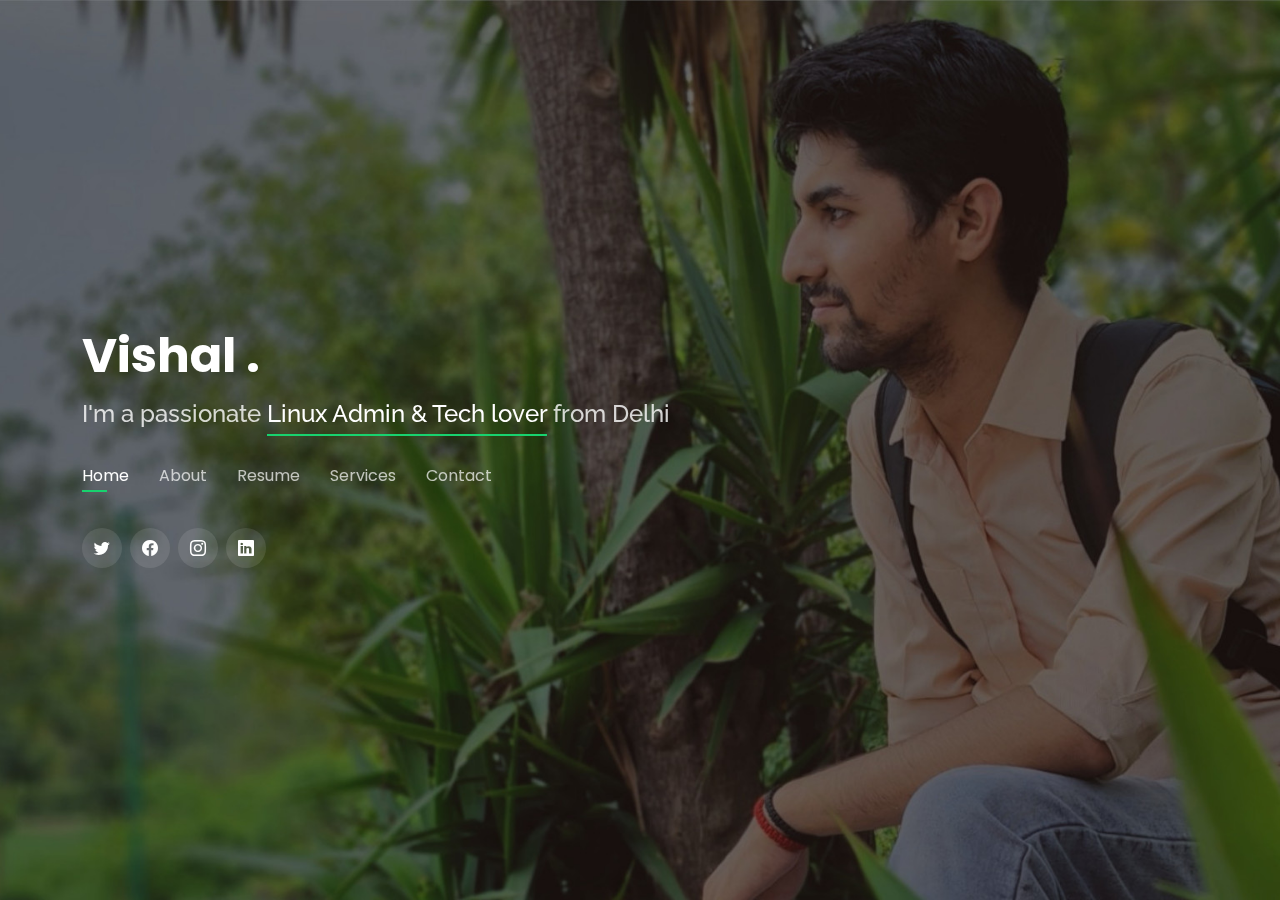
==== index.html @ 0588e247 "My CV" ====
<!DOCTYPE html>
<html lang="en">

<head>
  <meta charset="utf-8">
  <meta content="width=device-width, initial-scale=1.0" name="viewport">

  <title>Personal Bootstrap Template</title>
  <meta content="" name="description">
  <meta content="" name="keywords">

  <!-- Favicons -->
  <link href="assets/img/me.jpg" rel="icon">
  <link href="assets/img/me.jpg" rel="apple-touch-icon">

  <!-- Google Fonts -->
  <link href="https://fonts.googleapis.com/css?family=Open+Sans:300,300i,400,400i,600,600i,700,700i|Raleway:300,300i,400,400i,500,500i,600,600i,700,700i|Poppins:300,300i,400,400i,500,500i,600,600i,700,700i" rel="stylesheet">

  <!-- Vendor CSS Files -->
  <link href="assets/vendor/bootstrap/css/bootstrap.min.css" rel="stylesheet">
  <link href="assets/vendor/bootstrap-icons/bootstrap-icons.css" rel="stylesheet">
  <link href="assets/vendor/boxicons/css/boxicons.min.css" rel="stylesheet">
  <link href="assets/vendor/glightbox/css/glightbox.min.css" rel="stylesheet">
  <link href="assets/vendor/remixicon/remixicon.css" rel="stylesheet">
  <link href="assets/vendor/swiper/swiper-bundle.min.css" rel="stylesheet">

  <!-- Main CSS File -->
  <link href="assets/css/style.css" rel="stylesheet">

</head>

<body>

  <!-- ======= Header ======= -->
  <header id="header">
    <div class="container">

      <h1><a href="index.html">Vishal .</a></h1>
      <h2>I'm a passionate <span>Linux Admin & Tech lover</span> from Delhi</h2>

      <nav id="navbar" class="navbar">
        <ul>
          <li><a class="nav-link active" href="#header">Home</a></li>
          <li><a class="nav-link" href="#about">About</a></li>
          <li><a class="nav-link" href="#resume">Resume</a></li>
          <li><a class="nav-link" href="#services">Services</a></li>
          <!-- <li><a class="nav-link" href="#portfolio">Portfolio</a></li> -->
          <li><a class="nav-link" href="#contact">Contact</a></li>
        </ul>
        <i class="bi bi-list mobile-nav-toggle"></i>
      </nav><!-- .navbar -->
      
      <div class="social-links">
        <a href="#" class="twitter"><i class="bi bi-twitter"></i></a>
        <a href="#" class="facebook"><i class="bi bi-facebook"></i></a>
        <a href="#" class="instagram"><i class="bi bi-instagram"></i></a>
        <a href="https://www.linkedin.com/in/vishal-sudo" class="linkedin"><i class="bi bi-linkedin"></i></a>
      </div>
      <!-- <div class=button ><a class="bi btn btn-primary btn-xl nav-link" href="https://viar-os.github.io">Who am i</a></div> -->
    </div>
  </header><!-- End Header -->

  <!-- ======= About Section ======= -->
  <section id="about" class="about">

    <!-- ======= About Me ======= -->
    <div class="about-me container">

      <div class="section-title">
        <h2>About</h2>
        <p>Learn more about me</p>
      </div>

      <div class="row">
        <div class="col-lg-4" data-aos="fade-right">
          <img src="assets/img/me.jpg" class="img-fluid" alt="">
        </div>
        <div class="col-lg-8 pt-4 pt-lg-0 content" data-aos="fade-left">
          <h3>Linux System Admin/Devloper</h3>
          <p class="fst-italic">
            About Me :
          </p>
          <div class="row">
            <div class="col-lg-6">
              <ul>
                <li><i class="bi bi-chevron-right"></i> <strong>Birthday:</strong> <span>18 Jan 2000 </span></li>
                <li><i class="bi bi-chevron-right"></i> <strong>Website:</strong> <span>www.vishal-sudo.github.io</span></li>
                <li><i class="bi bi-chevron-right"></i> <strong>Phone:</strong> <span>+91 9968747311</span></li>
                <li><i class="bi bi-chevron-right"></i> <strong>City:</strong> <span>New Delhi, India</span></li>
              </ul>
            </div>
            <div class="col-lg-6">
              <ul>
                <li><i class="bi bi-chevron-right"></i> <strong>Age:</strong> <span>23</span></li>
                <li><i class="bi bi-chevron-right"></i> <strong>Degree:</strong> <span>Bachelor (Pursuing Masters)</span></li>
                <li><i class="bi bi-chevron-right"></i> <strong>PhEmailone:</strong> <span>vishal1.80arya@gmail.com</span></li>
                <li><i class="bi bi-chevron-right"></i> <strong>Freelance:</strong> <span>Available</span></li>
              </ul>
            </div>
          </div>
          <p>
            A person who believe in hard work with an ability to learn new things and to ensure that the task is complete within the given time limit. and want to Secure a
            good level position in an organization, where I can effectively utilize my expertise, interpersonal, technical and leadership skill in the field of
            Information technology, while contributing to the development of the organization & updating Myself.
          </p>
        </div>
      </div>

    </div><!-- End About Me -->

    <!-- ======= Counts ======= -->
    <div class="counts container">

      <div class="row">

        <div class="col-lg-3 col-md-6">
          <div class="count-box">
            <i class="bi bi-emoji-smile"></i>
            <span data-purecounter-start="0" data-purecounter-end="2" data-purecounter-duration="1" class="purecounter"></span>
            <p>Years 0f Experience</p>
          </div>
        </div>

        <div class="col-lg-3 col-md-6 mt-5 mt-md-0">
          <div class="count-box">
            <i class="bi bi-journal-richtext"></i>
            <span data-purecounter-start="0" data-purecounter-end="2" data-purecounter-duration="1" class="purecounter"></span>
            <p>Projects</p>
          </div>
        </div>

        <div class="col-lg-3 col-md-6 mt-5 mt-lg-0">
          <div class="count-box">
            <i class="bi bi-headset"></i>
            <span data-purecounter-start="0" data-purecounter-end="1584" data-purecounter-duration="1" class="purecounter"></span>
            <p>Hours Of Support</p>
          </div>
        </div>

        <div class="col-lg-3 col-md-6 mt-5 mt-lg-0">
          <div class="count-box">
            <i class="bi bi-award"></i>
            <span data-purecounter-start="0" data-purecounter-end="4" data-purecounter-duration="1" class="purecounter"></span>
            <p>Major Achievment</p>
          </div>
        </div>

      </div>

    </div><!-- End Counts -->

    <!-- ======= Skills  ======= -->
    <div class="skills container">

      <div class="section-title">
        <h2>Skills</h2>
      </div>

      <div class="row skills-content">

        <div class="col-lg-6">

          <div class="progress">
            <span class="skill">Linux (arch/ubunntu/redhat based)<i class="val">80%</i></span>
            <div class="progress-bar-wrap">
              <div class="progress-bar" role="progressbar" aria-valuenow="80" aria-valuemin="0" aria-valuemax="100"></div>
            </div>
          </div>
                    
          <div class="progress">
            <span class="skill">Java <i class="val">70%</i></span>
            <div class="progress-bar-wrap">
              <div class="progress-bar" role="progressbar" aria-valuenow="70" aria-valuemin="0" aria-valuemax="100"></div>
            </div>
          </div>

          <div class="progress">
            <span class="skill">C/C++ <i class="val">75%</i></span>
            <div class="progress-bar-wrap">
              <div class="progress-bar" role="progressbar" aria-valuenow="75" aria-valuemin="0" aria-valuemax="100"></div>
            </div>
          </div>

          <div class="progress">
            <span class="skill">DHTML <i class="val">75%</i></span>
            <div class="progress-bar-wrap">
              <div class="progress-bar" role="progressbar" aria-valuenow="75" aria-valuemin="0" aria-valuemax="100"></div>
            </div>
          </div>

          <div class="progress">
            <span class="skill">React-native <i class="val">60%</i></span>
            <div class="progress-bar-wrap">
              <div class="progress-bar" role="progressbar" aria-valuenow="60" aria-valuemin="0" aria-valuemax="100"></div>
            </div>
          </div>

          <div class="progress">
            <span class="skill">Samba Server/Apache <i class="val">70%</i></span>
            <div class="progress-bar-wrap">
              <div class="progress-bar" role="progressbar" aria-valuenow="70" aria-valuemin="0" aria-valuemax="100"></div>
            </div>
          </div>

          <div class="progress">
            <span class="skill">Inkscape <i class="val">90%</i></span>
            <div class="progress-bar-wrap">
              <div class="progress-bar" role="progressbar" aria-valuenow="90" aria-valuemin="0" aria-valuemax="100"></div>
            </div>
          </div>

          <div class="progress">
            <span class="skill">PyQt <i class="val">75%</i></span>
            <div class="progress-bar-wrap">
              <div class="progress-bar" role="progressbar" aria-valuenow="75" aria-valuemin="0" aria-valuemax="100"></div>
            </div>
          </div>

          <div class="progress">
            <span class="skill">Git <i class="val">70%</i></span>
            <div class="progress-bar-wrap">
              <div class="progress-bar" role="progressbar" aria-valuenow="75" aria-valuemin="0" aria-valuemax="100"></div>
            </div>
          </div>

        </div>

        <div class="col-lg-6">

          <div class="progress">
            <span class="skill">Python <i class="val">70%</i></span>
            <div class="progress-bar-wrap">
              <div class="progress-bar" role="progressbar" aria-valuenow="70" aria-valuemin="0" aria-valuemax="100"></div>
            </div>
          </div>
          
          <div class="progress">
            <span class="skill">Command Line<i class="val">80%</i></span>
            <div class="progress-bar-wrap">
              <div class="progress-bar" role="progressbar" aria-valuenow="80" aria-valuemin="0" aria-valuemax="100"></div>
            </div>
          </div>

          <div class="progress">
            <span class="skill">Gimp <i class="val">80%</i></span>
            <div class="progress-bar-wrap">
              <div class="progress-bar" role="progressbar" aria-valuenow="80" aria-valuemin="0" aria-valuemax="100"></div>
            </div>
          </div>

          <div class="progress">
            <span class="skill">Bash scripting <i class="val">85%</i></span>
            <div class="progress-bar-wrap">
              <div class="progress-bar" role="progressbar" aria-valuenow="85" aria-valuemin="0" aria-valuemax="100"></div>
            </div>
          </div>

          <div class="progress">
            <span class="skill">KdenLive <i class="val">75%</i></span>
            <div class="progress-bar-wrap">
              <div class="progress-bar" role="progressbar" aria-valuenow="75" aria-valuemin="0" aria-valuemax="100"></div>
            </div>
          </div>

          <div class="progress">
            <span class="skill">Docker <i class="val">65%</i></span>
            <div class="progress-bar-wrap">
              <div class="progress-bar" role="progressbar" aria-valuenow="65" aria-valuemin="0" aria-valuemax="100"></div>
            </div>
          </div>

          <div class="progress">
            <span class="skill">Microsoft Office <i class="val">80%</i></span>
            <div class="progress-bar-wrap">
              <div class="progress-bar" role="progressbar" aria-valuenow="80" aria-valuemin="0" aria-valuemax="100"></div>
            </div>
          </div>

          <div class="progress">
            <span class="skill">Basic hardware Troubleshooting <i class="val">70%</i></span>
            <div class="progress-bar-wrap">
              <div class="progress-bar" role="progressbar" aria-valuenow="70" aria-valuemin="0" aria-valuemax="100"></div>
            </div>
          </div>

          <div class="progress">
            <span class="skill">blender basic <i class="val">50%</i></span>
            <div class="progress-bar-wrap">
              <div class="progress-bar" role="progressbar" aria-valuenow="50" aria-valuemin="0" aria-valuemax="100"></div>
            </div>
          </div>


        </div>

      </div>

    </div><!-- End Skills -->

    <!-- ======= Interests ======= -->
    <div class="interests container">

      <div class="section-title">
        <h2>Hobbies / Interests</h2>
      </div>

      <div class="row">
        <div class="col-lg-3 col-md-4">
          <div class="icon-box">
            <i class="ri-store-line" style="color: #ffbb2c;"></i>
            <h3>Traveling</h3>
          </div>
        </div>
        <div class="col-lg-3 col-md-4 mt-4 mt-md-0">
          <div class="icon-box">
            <i class="ri-bar-chart-box-line" style="color: #5578ff;"></i>
            <h3>Reading</h3>
          </div>
        </div>
        <div class="col-lg-3 col-md-4 mt-4 mt-md-0">
          <div class="icon-box">
            <i class="ri-calendar-todo-line" style="color: #e80368;"></i>
            <h3>Listining Music</h3>
          </div>
        </div>
        <div class="col-lg-3 col-md-4 mt-4 mt-lg-0">
          <div class="icon-box">
            <i class="ri-paint-brush-line" style="color: #e361ff;"></i>
            <h3>Watching Movies</h3>
          </div>
        </div>
        <div class="col-lg-3 col-md-4 mt-4">
          <div class="icon-box">
            <i class="ri-database-2-line" style="color: #47aeff;"></i>
            <h3>internet Surfing</h3>
          </div>
        </div>
        <div class="col-lg-3 col-md-4 mt-4">
          <div class="icon-box">
            <i class="ri-gradienter-line" style="color: #ffa76e;"></i>
            <h3>Learning</h3>
          </div>
        </div>
        <div class="col-lg-3 col-md-4 mt-4">
          <div class="icon-box">
            <i class="ri-file-list-3-line" style="color: #11dbcf;"></i>
            <h3>Animation Design</h3>
          </div>
        </div>
        <div class="col-lg-3 col-md-4 mt-4">
          <div class="icon-box">
            <i class="ri-price-tag-2-line" style="color: #4233ff;"></i>
            <h3>Drawing</h3>
          </div>
        </div>
       </div>
      </div>

    </div><!-- End Interests -->


  </section><!-- End About Section -->

  <!-- ======= Resume Section ======= -->
  <section id="resume" class="resume">
    <div class="container">

      <div class="section-title">
        <h2>Resume</h2>
        <p>Check My Resume</p>
      </div>

      <div class="row">
        <div class="col-lg-6">
          <h3 class="resume-title">Sumary</h3>
          <div class="resume-item pb-0">
            <h4>Vishal .</h4>
            <p><em>Linux System Admin with 2yr of experience having ability of configuring and handling Linux and Web Server - deployment, Patching, performance reporting, managing user & group access while maintaining and preventing the data disaster.</em></p>
            <p>
            <ul>
              <li>Sagarpur, New Delhi ,India</li>
              <li>+91-9968747311</li>
              <li>vishal1.80arya@gmail.com</li>
            </ul>
            </p>
          </div>

          <h3 class="resume-title">Education</h3>
          <div class="resume-item">
            <h4>Masters of Computer Application</h4>
            <h5>2022 - Present</h5>
            <p><em>Indira Gandhi National Open University, Delhi</em></p>
            <!-- <p>Quia nobis sequi est occaecati aut. Repudiandae et iusto quae reiciendis et quis Eius vel ratione eius unde vitae rerum voluptates asperiores voluptatem Earum molestiae consequatur neque etlon sader mart dila</p> -->
          </div>
          <div class="resume-item">
            <h4>Bachelor of Computer Application</h4>
            <h5>2017 - 2020</h5>
            <p><em>Institute of Innovation in Technology & Management, Delhi</em></p>
            <!-- <p>Qui deserunt veniam. Et sed aliquam labore tempore sed quisquam iusto autem sit. Ea vero voluptatum qui ut dignissimos deleniti nerada porti sand markend</p> -->
          </div>
          <div class="resume-item">
            <h4>Senior Secondary</h4>
            <h5>2016 - 2017</h5>
            <p><em>Kamal Model Sr Sec School, Delhi</em></p>
            <!-- <p>Quia nobis sequi est occaecati aut. Repudiandae et iusto quae reiciendis et quis Eius vel ratione eius unde vitae rerum voluptates asperiores voluptatem Earum molestiae consequatur neque etlon sader mart dila</p> -->
          </div>
          <div class="resume-item">
            <h4>Secondary</h4>
            <h5>2014 - 2015</h5>
            <p><em>Kamal Model Sr Sec School, Delhi</em></p>
            <!-- <p>Qui deserunt veniam. Et sed aliquam labore tempore sed quisquam iusto autem sit. Ea vero voluptatum qui ut dignissimos deleniti nerada porti sand markend</p> -->
          </div>

          <h3 class="resume-title">Internship / Trainings</h3>
          <div class="resume-item">
            <h4>Service Finder</h4>
            <h5>Jun - Aug 2019</h5>
            <p><em>Cybernaut-Tech</em></p>
            <p>
            <ul>
              <li>The Projetc is About finding the Service point near to you which help traveller or perople who were shifted to a new Loaction </li>
              <li>Help to Expore the new store, market and local services points in your locality</li>
              <li>The Target is to provide nearest stores like Medical, General, Designer, Device repair etc. in one step away</li>
            </ul>
            </p>
          </div>
          <div class="resume-item">
            <h4>Data Analyst</h4>
            <h5>Jun - Aug 2018</h5>
            <p><em>Aam Aadmi Party(AAP)</em></p>
            <p>
            <ul>
              <li>Role is to Visit to the nearest area communicate with the local people, analyse their daily need.</li>
              <li>Gather a report According to the server conducted in an area, and make it presentable</li>
              <li>Recommended and consulted with Team or the area Municapal team to work upon suggested Idea in an appropiate way</li>
            </ul>
            </p>
          </div>
          <div class="resume-item">
            <h4>Business Marketing</h4>
            <h5>Aug - Sep 2018</h5>
            <p><em>The Bling Store</em></p>
            <p>
            <ul>
              <li>Monotize the Brand using socail media platform.</li>
              <li>Create engaging poster and interact with the people to make the brand value</li>
              <li>Analyse the User suggestion and lauch a compain to target the specific audiense to grow the brand</li>
            </ul>
            </p>
          </div>

          <h3 class="resume-title">Seminar / Workshops</h3>
          <div class="resume-item">
            <h4>DRDO</h4>
            <p>
            <ul>
              <li>National Conference of Innovation Research in Computer Science ,Sponsored by DRDO, Supported by Ministry of Electronics of India in IItm</li>
            </ul>
            </p>
          </div>
          <div class="resume-item">
            <h4>Microsoft Workshop</h4>
            <p>
            <ul>
              <li>Workshop Organised by Microsoft about Increase in Trends in Information Security on the Topic of IOTs and Machine Learning</li>
            </ul>
            </p>
          </div>
          <div class="resume-item">
            <h4>Astitva</h4>
            <p>
            <ul>
              <li>India's biggest youth fastival, about the marketing and communication, Business techniques and skill enhancement</li>
            </ul>
            </p>
          </div>
        </div>
        <div class="col-lg-6">
          <h3 class="resume-title">Professional Experience</h3>
          <div class="resume-item">
            <h4>System Engineer (Linux Admin)</h4>
            <h5>2021 - Present</h5>
            <p><em>Tata Consultancy Services</em></p>
            <p>
            <ul>
              <li>Managing the 3 lac+ Linux based server for mentainence correct workflow</li>
              <li>Server Build and Deployment with wualification checks</li>
              <li>Handelling the patching/upgrading/downgrading and resources related actitivty</li>
              <li>Oversee the efficient use of production environment with proper scripting and modulation </li>
            </ul>
            </p>
          </div>
          <div class="resume-item">
            <h4>Analyst CBO Infrastructure Services</h4>
            <h5>2021 - 2021</h5>
            <p><em>Tata Consultancy Services</em></p>
            <p>
            <ul>
              <li>Resoucing the New Candidates into the organization</li>
              <li>Managed up to 12 + projects to fullfill their resouces need for multiple team</li>
              <li>Verifing, Recommending and consulting with the most appropriate candiate for the specific Role</li>
              <li>Checking eligibility, Shortling and further on-boarding process for hiring</li>
            </ul>
            </p>
          </div>

          <h3 class="resume-title">Courses/ Certifications</h3>
          <div class="resume-item">
            <h4>Linux Redhat Certified System Admin (RHCSA-EX200)</h4>
            <h5>Apr 2022</h5>
            <p><em>Udemy</em></p>
            <p>
            <ul>
              <li>Red hat certification course help to learn about physical storage management, firewall access, software component configuration and installation </li>
              <li>the aspects of Linux administration including file systems and partitioning, firewalling, trouble shooting and many others.</li>
              <li>Managing network connections, administering the files and reviewing the log files of system among many other tasks.</li>
            </ul>
            </p>
          </div>
          <div class="resume-item">
            <h4>Docker for Absolute Beginner-Hand On-DevOps</h4>
            <h5>May 2022</h5>
            <p><em>Udemy</em></p>
            <p>
            <ul>
              <li>Build and run an image as a container.</li>
              <li>Share images using Docker Hub.</li>
              <li>Deploy Docker applications using multiple containers with a database.</li>
              <li>Run applications using Docker Compose.</li>
            </ul>
            </p>
          </div>
          <div class="resume-item">
            <h4>Complete red hat System Admin Boot Camp (RHCSA)</h4>
            <h5>Jun 2022</h5>
            <p><em>Udemy</em></p>
            <p>
            <ul>
              <li>Linux Essentials (Basic Linux Commands).</li>
              <li>Users and Groups Management</li>
              <li>Linux Network Configuration</li>
              <li>Linux Security</li>
              <li>Operate Running Systems</li>
              <li>Configuring and Maintaining Systems</li>
              <li>Storage Techniques</li>
              <li>Configuring File Systems</li>
              <li>Managing Containers Images</li>
            </ul>
            </p>
          </div>
          <div class="resume-item">
            <h4>Ansible to the Absolute beginner in On-DevOps</h4>
            <h5>Aug 2022</h5>
            <p><em>Udemy</em></p>
            <p>
            <ul>
              <li>Beginner level introduction to Ansible</li>
              <li>Introduction to YAML and Hands-on Exercises</li>
              <li>Build Ansible Inventory Files </li>
              <li>Automate provisioning and web server deployment </li>
                
            </ul>
            </p>
          </div>
        </div>
        <div class="button" style="padding-left: 47%;" ><a class="bi btn btn-primary  center" style="align-items: center;" href="assets/img/Vishal_CV.pdf">Download CV</a></div>
      </div>

    </div>
  </section><!-- End Resume Section -->

  <!-- ======= Services Section ======= -->
  <section id="services" class="services">
    <div class="container">

      <div class="section-title">
        <h2>Services</h2>
        <p>My Services</p>
      </div>

      <div class="row">
        <div class="col-lg-6 col-md-6">
          <a href="https://viar-os.github.io">
          <div class="icon-box">
            <div class="icon"><img src="/home/viar/Documents/Viar-small.svg" style="height: 60px;"></div>
            <h4><a href="">Viar-OS</a></h4>
            <p>An Arch Linux Based Operting system from Scratch with custom tools and Gui friendly features</p></a>
          </div>
        </a>
        </div>

        <div class="col-lg-6 col-md-6 ">
          <div class="icon-box">
            <div class="icon"><img src="assets/img/local-service-icon.png" style="height: 60px;"></div>
            <h4><a href="">Service-Finder</a></h4>
            <p>An react-native application use to show the nearest shop, bus-stop, riksha-points in you locality</p>
          </div>
        </div>
      </div>

    </div>
  </section><!-- End Services Section -->

 
  <!-- ======= Contact Section ======= -->
  <section id="contact" class="contact">
    <div class="container">

      <div class="section-title">
        <h2>Contact</h2>
        <p>Contact Me</p>
      </div>

      <div class="row mt-2">

        <div class="col-md-6 d-flex align-items-stretch">
          <div class="info-box">
            <i class="bx bx-map"></i>
            <h3>Address</h3>
            <p>Sagarpur, New Delhi 110046, India</p>
          </div>
        </div>

        <div class="col-md-6 mt-4 mt-md-0 d-flex align-items-stretch">
          <div class="info-box">
            <i class="bx bx-share-alt"></i>
            <h3>Social Profiles</h3>
            <div class="social-links">
              <a href="#" class="twitter"><i class="bi bi-twitter"></i></a>
              <a href="#" class="facebook"><i class="bi bi-facebook"></i></a>
              <a href="#" class="instagram"><i class="bi bi-instagram"></i></a>
              <a href="https://www.linkedin.com/in/vishal-sudo" class="linkedin"><i class="bi bi-linkedin"></i></a>
            </div>
          </div>
        </div>

        <div class="col-md-6 mt-4 d-flex align-items-stretch">
          <div class="info-box">
            <i class="bx bx-envelope"></i>
            <h3>Email Me</h3>
            <p>vishal1.80arya@gmail.com</p>
          </div>
        </div>
        <div class="col-md-6 mt-4 d-flex align-items-stretch">
          <div class="info-box">
            <i class="bx bx-phone-call"></i>
            <h3>Call Me</h3>
            <p>+91 9968747311</p>
          </div>
        </div>
      </div>
    </div>
  </section><!-- End Contact Section -->

  <!-- Vendor JS Files -->
  <script src="assets/vendor/purecounter/purecounter_vanilla.js"></script>
  <script src="assets/vendor/bootstrap/js/bootstrap.bundle.min.js"></script>
  <script src="assets/vendor/glightbox/js/glightbox.min.js"></script>
  <script src="assets/vendor/isotope-layout/isotope.pkgd.min.js"></script>
  <script src="assets/vendor/swiper/swiper-bundle.min.js"></script>
  <script src="assets/vendor/waypoints/noframework.waypoints.js"></script>
  <script src="assets/vendor/php-email-form/validate.js"></script>

  <!-- Template Main JS File -->
  <script src="assets/js/main.js"></script>

</body>

</html>
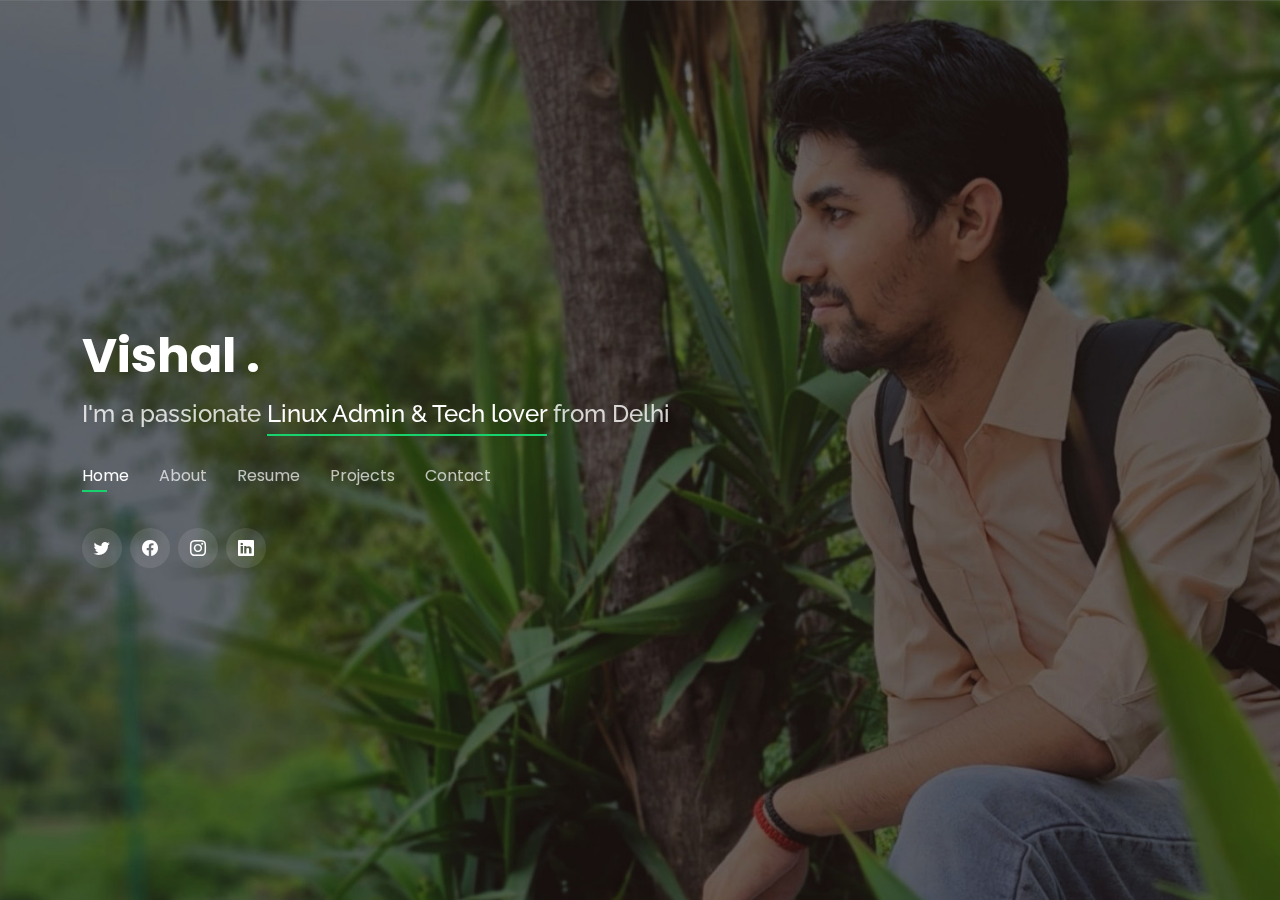
==== commit 057be244: "CV_update" ====
--- a/index.html
+++ b/index.html
@@ -5,7 +5,7 @@
   <meta charset="utf-8">
   <meta content="width=device-width, initial-scale=1.0" name="viewport">
 
-  <title>Personal Bootstrap Template</title>
+  <title>Vishal | CV / Resume </title>
   <meta content="" name="description">
   <meta content="" name="keywords">
 
@@ -43,7 +43,7 @@
           <li><a class="nav-link active" href="#header">Home</a></li>
           <li><a class="nav-link" href="#about">About</a></li>
           <li><a class="nav-link" href="#resume">Resume</a></li>
-          <li><a class="nav-link" href="#services">Services</a></li>
+          <li><a class="nav-link" href="#services">Projects</a></li>
           <!-- <li><a class="nav-link" href="#portfolio">Portfolio</a></li> -->
           <li><a class="nav-link" href="#contact">Contact</a></li>
         </ul>
@@ -161,7 +161,7 @@
         <div class="col-lg-6">
 
           <div class="progress">
-            <span class="skill">Linux (arch/ubunntu/redhat based)<i class="val">80%</i></span>
+            <span class="skill">Linux (arch/ubuntu/redhat based)<i class="val">80%</i></span>
             <div class="progress-bar-wrap">
               <div class="progress-bar" role="progressbar" aria-valuenow="80" aria-valuemin="0" aria-valuemax="100"></div>
             </div>
@@ -563,26 +563,26 @@
             </p>
           </div>
         </div>
-        <div class="button" style="padding-left: 47%;" ><a class="bi btn btn-primary  center" style="align-items: center;" href="assets/img/Vishal_CV.pdf">Download CV</a></div>
+        <div class="button" style="padding-left: 47%;" ><a class="bi btn btn-primary  center" style="align-items: center;" href="assets/img/My_Resume.pdf">Download CV</a></div>
       </div>
 
     </div>
   </section><!-- End Resume Section -->
 
-  <!-- ======= Services Section ======= -->
+  <!-- ======= Projects Section ======= -->
   <section id="services" class="services">
     <div class="container">
 
       <div class="section-title">
-        <h2>Services</h2>
-        <p>My Services</p>
+        <h2>Projects</h2>
+        <p>My Projects</p>
       </div>
 
       <div class="row">
         <div class="col-lg-6 col-md-6">
           <a href="https://viar-os.github.io">
           <div class="icon-box">
-            <div class="icon"><img src="/home/viar/Documents/Viar-small.svg" style="height: 60px;"></div>
+            <div class="icon"><img src="assets/img/Viar-small.svg" style="height: 60px;"></div>
             <h4><a href="">Viar-OS</a></h4>
             <p>An Arch Linux Based Operting system from Scratch with custom tools and Gui friendly features</p></a>
           </div>
@@ -599,7 +599,7 @@
       </div>
 
     </div>
-  </section><!-- End Services Section -->
+  </section><!-- End Projects Section -->
 
  
   <!-- ======= Contact Section ======= -->
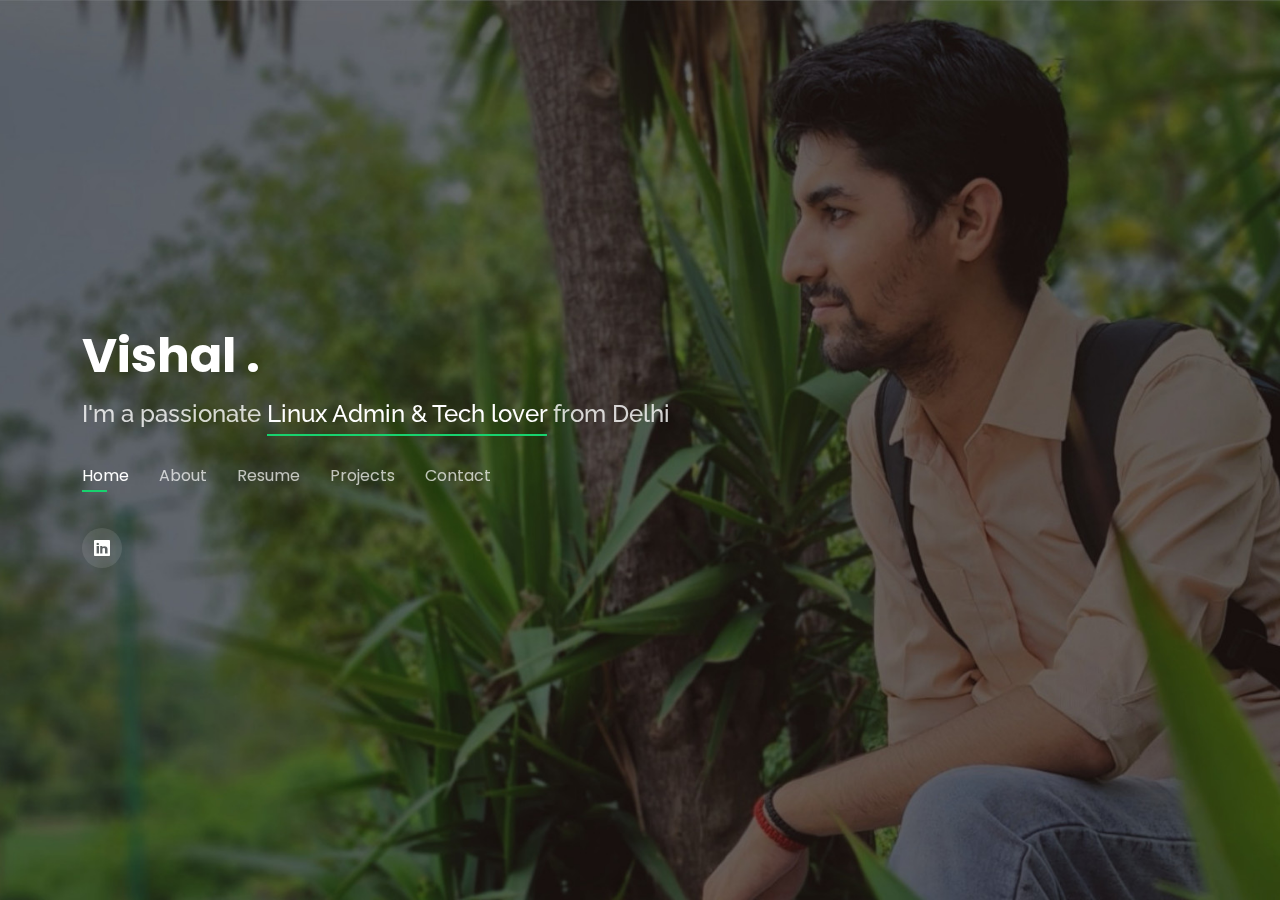
==== commit f6881782: "h" ====
--- a/index.html
+++ b/index.html
@@ -5,7 +5,7 @@
   <meta charset="utf-8">
   <meta content="width=device-width, initial-scale=1.0" name="viewport">
 
-  <title>Vishal | CV / Resume </title>
+  <title>Vishal | CV </title>
   <meta content="" name="description">
   <meta content="" name="keywords">
 
@@ -35,7 +35,7 @@
   <header id="header">
     <div class="container">
 
-      <h1><a href="index.html">Vishal .</a></h1>
+      <h1><a href="#header">Vishal .</a></h1>
       <h2>I'm a passionate <span>Linux Admin & Tech lover</span> from Delhi</h2>
 
       <nav id="navbar" class="navbar">
@@ -51,9 +51,10 @@
       </nav><!-- .navbar -->
       
       <div class="social-links">
-        <a href="#" class="twitter"><i class="bi bi-twitter"></i></a>
+        <!-- <a href="#" class="twitter"><i class="bi bi-twitter"></i></a>
         <a href="#" class="facebook"><i class="bi bi-facebook"></i></a>
-        <a href="#" class="instagram"><i class="bi bi-instagram"></i></a>
+        <a href="#" class="instagram"><i class="bi bi-instagram"></i></a> -->
+
         <a href="https://www.linkedin.com/in/vishal-sudo" class="linkedin"><i class="bi bi-linkedin"></i></a>
       </div>
       <!-- <div class=button ><a class="bi btn btn-primary btn-xl nav-link" href="https://viar-os.github.io">Who am i</a></div> -->
@@ -91,9 +92,9 @@
             </div>
             <div class="col-lg-6">
               <ul>
-                <li><i class="bi bi-chevron-right"></i> <strong>Age:</strong> <span>23</span></li>
+                <li><i class="bi bi-chevron-right"></i> <strong>Age:</strong> <span>25</span></li>
                 <li><i class="bi bi-chevron-right"></i> <strong>Degree:</strong> <span>Bachelor (Pursuing Masters)</span></li>
-                <li><i class="bi bi-chevron-right"></i> <strong>PhEmailone:</strong> <span>vishal1.80arya@gmail.com</span></li>
+                <li><i class="bi bi-chevron-right"></i> <strong>Email:</strong> <span>vishal1.80arya@gmail.com</span></li>
                 <li><i class="bi bi-chevron-right"></i> <strong>Freelance:</strong> <span>Available</span></li>
               </ul>
             </div>
@@ -113,31 +114,31 @@
 
       <div class="row">
 
-        <div class="col-lg-3 col-md-6">
+        <div class="col-lg-4 col-md-6">
           <div class="count-box">
             <i class="bi bi-emoji-smile"></i>
-            <span data-purecounter-start="0" data-purecounter-end="2" data-purecounter-duration="1" class="purecounter"></span>
+            <span data-purecounter-start="0" data-purecounter-end="4+" data-purecounter-duration="1" class="purecounter"></span>
             <p>Years 0f Experience</p>
           </div>
         </div>
 
-        <div class="col-lg-3 col-md-6 mt-5 mt-md-0">
+        <div class="col-lg-4 col-md-6 mt-5 mt-md-0">
           <div class="count-box">
             <i class="bi bi-journal-richtext"></i>
-            <span data-purecounter-start="0" data-purecounter-end="2" data-purecounter-duration="1" class="purecounter"></span>
+            <span data-purecounter-start="0" data-purecounter-end="3+" data-purecounter-duration="1" class="purecounter"></span>
             <p>Projects</p>
           </div>
         </div>
 
-        <div class="col-lg-3 col-md-6 mt-5 mt-lg-0">
+        <!-- <div class="col-lg-3 col-md-6 mt-5 mt-lg-0">
           <div class="count-box">
             <i class="bi bi-headset"></i>
             <span data-purecounter-start="0" data-purecounter-end="1584" data-purecounter-duration="1" class="purecounter"></span>
             <p>Hours Of Support</p>
           </div>
-        </div>
-
-        <div class="col-lg-3 col-md-6 mt-5 mt-lg-0">
+        </div> -->
+
+        <div class="col-lg-4 col-md-6 mt-5 mt-lg-0">
           <div class="count-box">
             <i class="bi bi-award"></i>
             <span data-purecounter-start="0" data-purecounter-end="4" data-purecounter-duration="1" class="purecounter"></span>
@@ -175,14 +176,14 @@
           </div>
 
           <div class="progress">
-            <span class="skill">C/C++ <i class="val">75%</i></span>
+            <span class="skill">Docker/Podman <i class="val">75%</i></span>
             <div class="progress-bar-wrap">
               <div class="progress-bar" role="progressbar" aria-valuenow="75" aria-valuemin="0" aria-valuemax="100"></div>
             </div>
           </div>
 
           <div class="progress">
-            <span class="skill">DHTML <i class="val">75%</i></span>
+            <span class="skill">Ansible <i class="val">75%</i></span>
             <div class="progress-bar-wrap">
               <div class="progress-bar" role="progressbar" aria-valuenow="75" aria-valuemin="0" aria-valuemax="100"></div>
             </div>
@@ -196,7 +197,7 @@
           </div>
 
           <div class="progress">
-            <span class="skill">Samba Server/Apache <i class="val">70%</i></span>
+            <span class="skill">Proxmox Clustring <i class="val">70%</i></span>
             <div class="progress-bar-wrap">
               <div class="progress-bar" role="progressbar" aria-valuenow="70" aria-valuemin="0" aria-valuemax="100"></div>
             </div>
@@ -256,14 +257,14 @@
           </div>
 
           <div class="progress">
-            <span class="skill">KdenLive <i class="val">75%</i></span>
+            <span class="skill">Linux Server Management<i class="val">75%</i></span>
             <div class="progress-bar-wrap">
               <div class="progress-bar" role="progressbar" aria-valuenow="75" aria-valuemin="0" aria-valuemax="100"></div>
             </div>
           </div>
 
           <div class="progress">
-            <span class="skill">Docker <i class="val">65%</i></span>
+            <span class="skill">Kubernates <i class="val">65%</i></span>
             <div class="progress-bar-wrap">
               <div class="progress-bar" role="progressbar" aria-valuenow="65" aria-valuemin="0" aria-valuemax="100"></div>
             </div>
@@ -367,142 +368,22 @@
 
       <div class="section-title">
         <h2>Resume</h2>
-        <p>Check My Resume</p>
-      </div>
-
+        <p>Journey So Far..</p>
+      </div>
+      <p><em>Linux System Admin with 3yr of experience having ability of configuring and handling Linux and Web Server - deployment, Patching, performance reporting, managing user & group access while maintaining and preventing the data disaster.I believe in hard work with an ability to learn new things and to ensure that the task is complete within the given time limit. and want to Secure a good
+        level position in an organization, where I can effectively utilize my expertise, interpersonal, technical and leadership skill in the field of Information
+        technology, while contributing to the development of the organization & updating Myself.
+      </em></p>
       <div class="row">
         <div class="col-lg-6">
-          <h3 class="resume-title">Sumary</h3>
+          <!-- <h3 class="resume-title">Summery</h3>
           <div class="resume-item pb-0">
             <h4>Vishal .</h4>
-            <p><em>Linux System Admin with 2yr of experience having ability of configuring and handling Linux and Web Server - deployment, Patching, performance reporting, managing user & group access while maintaining and preventing the data disaster.</em></p>
-            <p>
-            <ul>
-              <li>Sagarpur, New Delhi ,India</li>
-              <li>+91-9968747311</li>
-              <li>vishal1.80arya@gmail.com</li>
-            </ul>
-            </p>
-          </div>
-
-          <h3 class="resume-title">Education</h3>
-          <div class="resume-item">
-            <h4>Masters of Computer Application</h4>
-            <h5>2022 - Present</h5>
-            <p><em>Indira Gandhi National Open University, Delhi</em></p>
-            <!-- <p>Quia nobis sequi est occaecati aut. Repudiandae et iusto quae reiciendis et quis Eius vel ratione eius unde vitae rerum voluptates asperiores voluptatem Earum molestiae consequatur neque etlon sader mart dila</p> -->
-          </div>
-          <div class="resume-item">
-            <h4>Bachelor of Computer Application</h4>
-            <h5>2017 - 2020</h5>
-            <p><em>Institute of Innovation in Technology & Management, Delhi</em></p>
-            <!-- <p>Qui deserunt veniam. Et sed aliquam labore tempore sed quisquam iusto autem sit. Ea vero voluptatum qui ut dignissimos deleniti nerada porti sand markend</p> -->
-          </div>
-          <div class="resume-item">
-            <h4>Senior Secondary</h4>
-            <h5>2016 - 2017</h5>
-            <p><em>Kamal Model Sr Sec School, Delhi</em></p>
-            <!-- <p>Quia nobis sequi est occaecati aut. Repudiandae et iusto quae reiciendis et quis Eius vel ratione eius unde vitae rerum voluptates asperiores voluptatem Earum molestiae consequatur neque etlon sader mart dila</p> -->
-          </div>
-          <div class="resume-item">
-            <h4>Secondary</h4>
-            <h5>2014 - 2015</h5>
-            <p><em>Kamal Model Sr Sec School, Delhi</em></p>
-            <!-- <p>Qui deserunt veniam. Et sed aliquam labore tempore sed quisquam iusto autem sit. Ea vero voluptatum qui ut dignissimos deleniti nerada porti sand markend</p> -->
-          </div>
-
-          <h3 class="resume-title">Internship / Trainings</h3>
-          <div class="resume-item">
-            <h4>Service Finder</h4>
-            <h5>Jun - Aug 2019</h5>
-            <p><em>Cybernaut-Tech</em></p>
-            <p>
-            <ul>
-              <li>The Projetc is About finding the Service point near to you which help traveller or perople who were shifted to a new Loaction </li>
-              <li>Help to Expore the new store, market and local services points in your locality</li>
-              <li>The Target is to provide nearest stores like Medical, General, Designer, Device repair etc. in one step away</li>
-            </ul>
-            </p>
-          </div>
-          <div class="resume-item">
-            <h4>Data Analyst</h4>
-            <h5>Jun - Aug 2018</h5>
-            <p><em>Aam Aadmi Party(AAP)</em></p>
-            <p>
-            <ul>
-              <li>Role is to Visit to the nearest area communicate with the local people, analyse their daily need.</li>
-              <li>Gather a report According to the server conducted in an area, and make it presentable</li>
-              <li>Recommended and consulted with Team or the area Municapal team to work upon suggested Idea in an appropiate way</li>
-            </ul>
-            </p>
-          </div>
-          <div class="resume-item">
-            <h4>Business Marketing</h4>
-            <h5>Aug - Sep 2018</h5>
-            <p><em>The Bling Store</em></p>
-            <p>
-            <ul>
-              <li>Monotize the Brand using socail media platform.</li>
-              <li>Create engaging poster and interact with the people to make the brand value</li>
-              <li>Analyse the User suggestion and lauch a compain to target the specific audiense to grow the brand</li>
-            </ul>
-            </p>
-          </div>
-
-          <h3 class="resume-title">Seminar / Workshops</h3>
-          <div class="resume-item">
-            <h4>DRDO</h4>
-            <p>
-            <ul>
-              <li>National Conference of Innovation Research in Computer Science ,Sponsored by DRDO, Supported by Ministry of Electronics of India in IItm</li>
-            </ul>
-            </p>
-          </div>
-          <div class="resume-item">
-            <h4>Microsoft Workshop</h4>
-            <p>
-            <ul>
-              <li>Workshop Organised by Microsoft about Increase in Trends in Information Security on the Topic of IOTs and Machine Learning</li>
-            </ul>
-            </p>
-          </div>
-          <div class="resume-item">
-            <h4>Astitva</h4>
-            <p>
-            <ul>
-              <li>India's biggest youth fastival, about the marketing and communication, Business techniques and skill enhancement</li>
-            </ul>
-            </p>
-          </div>
-        </div>
-        <div class="col-lg-6">
-          <h3 class="resume-title">Professional Experience</h3>
-          <div class="resume-item">
-            <h4>System Engineer (Linux Admin)</h4>
-            <h5>2021 - Present</h5>
-            <p><em>Tata Consultancy Services</em></p>
-            <p>
-            <ul>
-              <li>Managing the 3 lac+ Linux based server for mentainence correct workflow</li>
-              <li>Server Build and Deployment with wualification checks</li>
-              <li>Handelling the patching/upgrading/downgrading and resources related actitivty</li>
-              <li>Oversee the efficient use of production environment with proper scripting and modulation </li>
-            </ul>
-            </p>
-          </div>
-          <div class="resume-item">
-            <h4>Analyst CBO Infrastructure Services</h4>
-            <h5>2021 - 2021</h5>
-            <p><em>Tata Consultancy Services</em></p>
-            <p>
-            <ul>
-              <li>Resoucing the New Candidates into the organization</li>
-              <li>Managed up to 12 + projects to fullfill their resouces need for multiple team</li>
-              <li>Verifing, Recommending and consulting with the most appropriate candiate for the specific Role</li>
-              <li>Checking eligibility, Shortling and further on-boarding process for hiring</li>
-            </ul>
-            </p>
-          </div>
+            <p><em>Linux System Admin with 4+yr of experience having ability of configuring and handling Linux and Web Server - deployment, Patching, performance reporting, managing user & group access while maintaining and preventing the data disaster.I believe in hard work with an ability to learn new things and to ensure that the task is complete within the given time limit. and want to Secure a good
+              level position in an organization, where I can effectively utilize my expertise, interpersonal, technical and leadership skill in the field of Information
+              technology, while contributing to the development of the organization & updating Myself.
+            </em></p>
+          </div> -->
 
           <h3 class="resume-title">Courses/ Certifications</h3>
           <div class="resume-item">
@@ -557,13 +438,152 @@
               <li>Beginner level introduction to Ansible</li>
               <li>Introduction to YAML and Hands-on Exercises</li>
               <li>Build Ansible Inventory Files </li>
-              <li>Automate provisioning and web server deployment </li>
-                
-            </ul>
-            </p>
-          </div>
-        </div>
-        <div class="button" style="padding-left: 47%;" ><a class="bi btn btn-primary  center" style="align-items: center;" href="assets/img/My_Resume.pdf">Download CV</a></div>
+              <li>Automate provisioning and web server deployment </li>  
+            </ul>
+            </p>
+          </div>
+
+          <h3 class="resume-title">Education</h3>
+          <div class="resume-item">
+            <h4>Masters of Computer Application</h4>
+            <h5>2022 - Present</h5>
+            <p><em>Indira Gandhi National Open University, Delhi</em></p>
+            <!-- <p>Quia nobis sequi est occaecati aut. Repudiandae et iusto quae reiciendis et quis Eius vel ratione eius unde vitae rerum voluptates asperiores voluptatem Earum molestiae consequatur neque etlon sader mart dila</p> -->
+          </div>
+          <div class="resume-item">
+            <h4>Bachelor of Computer Application</h4>
+            <h5>2017 - 2020</h5>
+            <p><em>Institute of Innovation in Technology & Management, Delhi</em></p>
+            <!-- <p>Qui deserunt veniam. Et sed aliquam labore tempore sed quisquam iusto autem sit. Ea vero voluptatum qui ut dignissimos deleniti nerada porti sand markend</p> -->
+          </div>
+          <div class="resume-item">
+            <h4>Senior Secondary</h4>
+            <h5>2016 - 2017</h5>
+            <p><em>Kamal Model Sr Sec School, Delhi</em></p>
+            <!-- <p>Quia nobis sequi est occaecati aut. Repudiandae et iusto quae reiciendis et quis Eius vel ratione eius unde vitae rerum voluptates asperiores voluptatem Earum molestiae consequatur neque etlon sader mart dila</p> -->
+          </div>
+          <div class="resume-item">
+            <h4>Secondary</h4>
+            <h5>2014 - 2015</h5>
+            <p><em>Kamal Model Sr Sec School, Delhi</em></p>
+            <!-- <p>Qui deserunt veniam. Et sed aliquam labore tempore sed quisquam iusto autem sit. Ea vero voluptatum qui ut dignissimos deleniti nerada porti sand markend</p> -->
+          </div>
+
+          <h3 class="resume-title">Internship / Trainings</h3>
+          <div class="resume-item">
+            <h4>Service Finder</h4>
+            <h5>Jun - Aug 2019</h5>
+            <p><em>Cybernaut-Tech</em></p>
+            <p>
+            <ul>
+              <li>The Projetc is About finding the Service point near to you which help traveller or perople who were shifted to a new Loaction </li>
+              <li>Help to Expore the new store, market and local services points in your locality</li>
+              <li>The Target is to provide nearest stores like Medical, General, Designer, Device repair etc. in one step away</li>
+            </ul>
+            </p>
+          </div>
+          <div class="resume-item">
+            <h4>Data Analyst</h4>
+            <h5>Jun - Aug 2018</h5>
+            <p><em>Aam Aadmi Party(AAP)</em></p>
+            <p>
+            <ul>
+              <li>Role is to Visit to the nearest area communicate with the local people, analyse their daily need.</li>
+              <li>Gather a report According to the server conducted in an area, and make it presentable</li>
+              <li>Recommended and consulted with Team or the area Municapal team to work upon suggested Idea in an appropiate way</li>
+            </ul>
+            </p>
+          </div>
+          <div class="resume-item">
+            <h4>Business Marketing</h4>
+            <h5>Aug - Sep 2018</h5>
+            <p><em>The Bling Store</em></p>
+            <p>
+            <ul>
+              <li>Monotize the Brand using socail media platform.</li>
+              <li>Create engaging poster and interact with the people to make the brand value</li>
+              <li>Analyse the User suggestion and lauch a compain to target the specific audiense to grow the brand</li>
+            </ul>
+            </p>
+          </div>
+
+          <h3 class="resume-title">Seminar / Workshops</h3>
+          <div class="resume-item">
+            <h4>DRDO</h4>
+            <p>
+            <ul>
+              <li>National Conference of Innovation Research in Computer Science ,Sponsored by DRDO, Supported by Ministry of Electronics of India in IItm</li>
+            </ul>
+            </p>
+          </div>
+          <div class="resume-item">
+            <h4>Microsoft Workshop</h4>
+            <p>
+            <ul>
+              <li>Workshop Organised by Microsoft about Increase in Trends in Information Security on the Topic of IOTs and Machine Learning</li>
+            </ul>
+            </p>
+          </div>
+          <div class="resume-item">
+            <h4>Astitva</h4>
+            <p>
+            <ul>
+              <li>India's biggest youth fastival, about the marketing and communication, Business techniques and skill enhancement</li>
+            </ul>
+            </p>
+          </div>
+        </div>
+        <div class="col-lg-6">
+          <h3 class="resume-title">Professional Experience</h3>
+          <div class="resume-item">
+            <h4>DevOps Engineer </h4>
+            <h5>July 2024 - Present</h5>
+            <p><em>PricewaterhouseCoopers Private Limited (PwC India)</em></p>
+            <p>
+            <ul>
+              <li>Created an enterprise monitoring dashboard with Grafana and Prometheus for infrastructure overview.</li>
+              <li>Developed a tool for real-time monitoring of vSphere, ESXi, VMs, and datastores.</li>
+              <li>Integrated SQL Server, Telegraf, and InfluxDB to visualize key metrics.</li>
+              <li>Used Prometheus and Telegraf for data collection, stored in InfluxDB.</li>
+              <li>Automated data collection and reporting for efficient infrastructure management.</li>
+              <li>Built custom Grafana dashboards for easy access to key metrics.</li>
+              <li>Provided insights for capacity planning and performance tuning in virtualized environments.</li>
+            </ul>
+            </p>
+          </div>
+          <div class="resume-item">
+            <h4>System Engineer (Linux Admin)</h4>
+            <h5>May 2021 - July 2024</h5>
+            <p><em>Tata Consultancy Services</em></p>
+            <p>
+            <ul>
+              <li>Managing Account and User Access to optimize user level security</li>
+              <li>Participated in disaster recovery planning and testing</li>
+              <li>Server migration and upgrade activities</li>
+              <li>Implemented and maintained secure Linux server infrastructure to optimize system performance and uptime.</li>
+              <li>Developed and executed system upgrade and patch management</li>
+              <li>Collaborated with cross-functional teams to fix and troubleshoot technical issues, to minimizing downtime and maximizing productivity.</li>
+              <li>Installed and managed server applications such as web servers, database servers, and file servers</li>
+            </ul>
+            </p>
+          </div>
+          <div class="resume-item">
+            <h4>Analyst CBO Infrastructure Services</h4>
+            <h5>Feb 2021 - Apr 2021</h5>
+            <p><em>Tata Consultancy Services</em></p>
+            <p>
+            <ul>
+              <li>Resoucing the New Candidates into the organization</li>
+              <li>Managed up to 12 + projects to fullfill their resouces need for multiple team</li>
+              <li>Verifing, Recommending and consulting with the most appropriate candiate for the specific Role</li>
+              <li>Checking eligibility, Shortling and further on-boarding process for hiring</li>
+            </ul>
+            </p>
+          </div>
+
+         
+        </div>
+        <div class="button" style="padding-left: 47%;" ><a class="bi btn btn-primary  center" style="align-items: center;" href="assets/Updated_CV.html">Download</a></div>
       </div>
 
     </div>
@@ -584,7 +604,7 @@
           <div class="icon-box">
             <div class="icon"><img src="assets/img/Viar-small.svg" style="height: 60px;"></div>
             <h4><a href="">Viar-OS</a></h4>
-            <p>An Arch Linux Based Operting system from Scratch with custom tools and Gui friendly features</p></a>
+            <p>An Arch Linux Based Operting system from Scratch with custom tools and GUI friendly features</p></a>
           </div>
         </a>
         </div>
